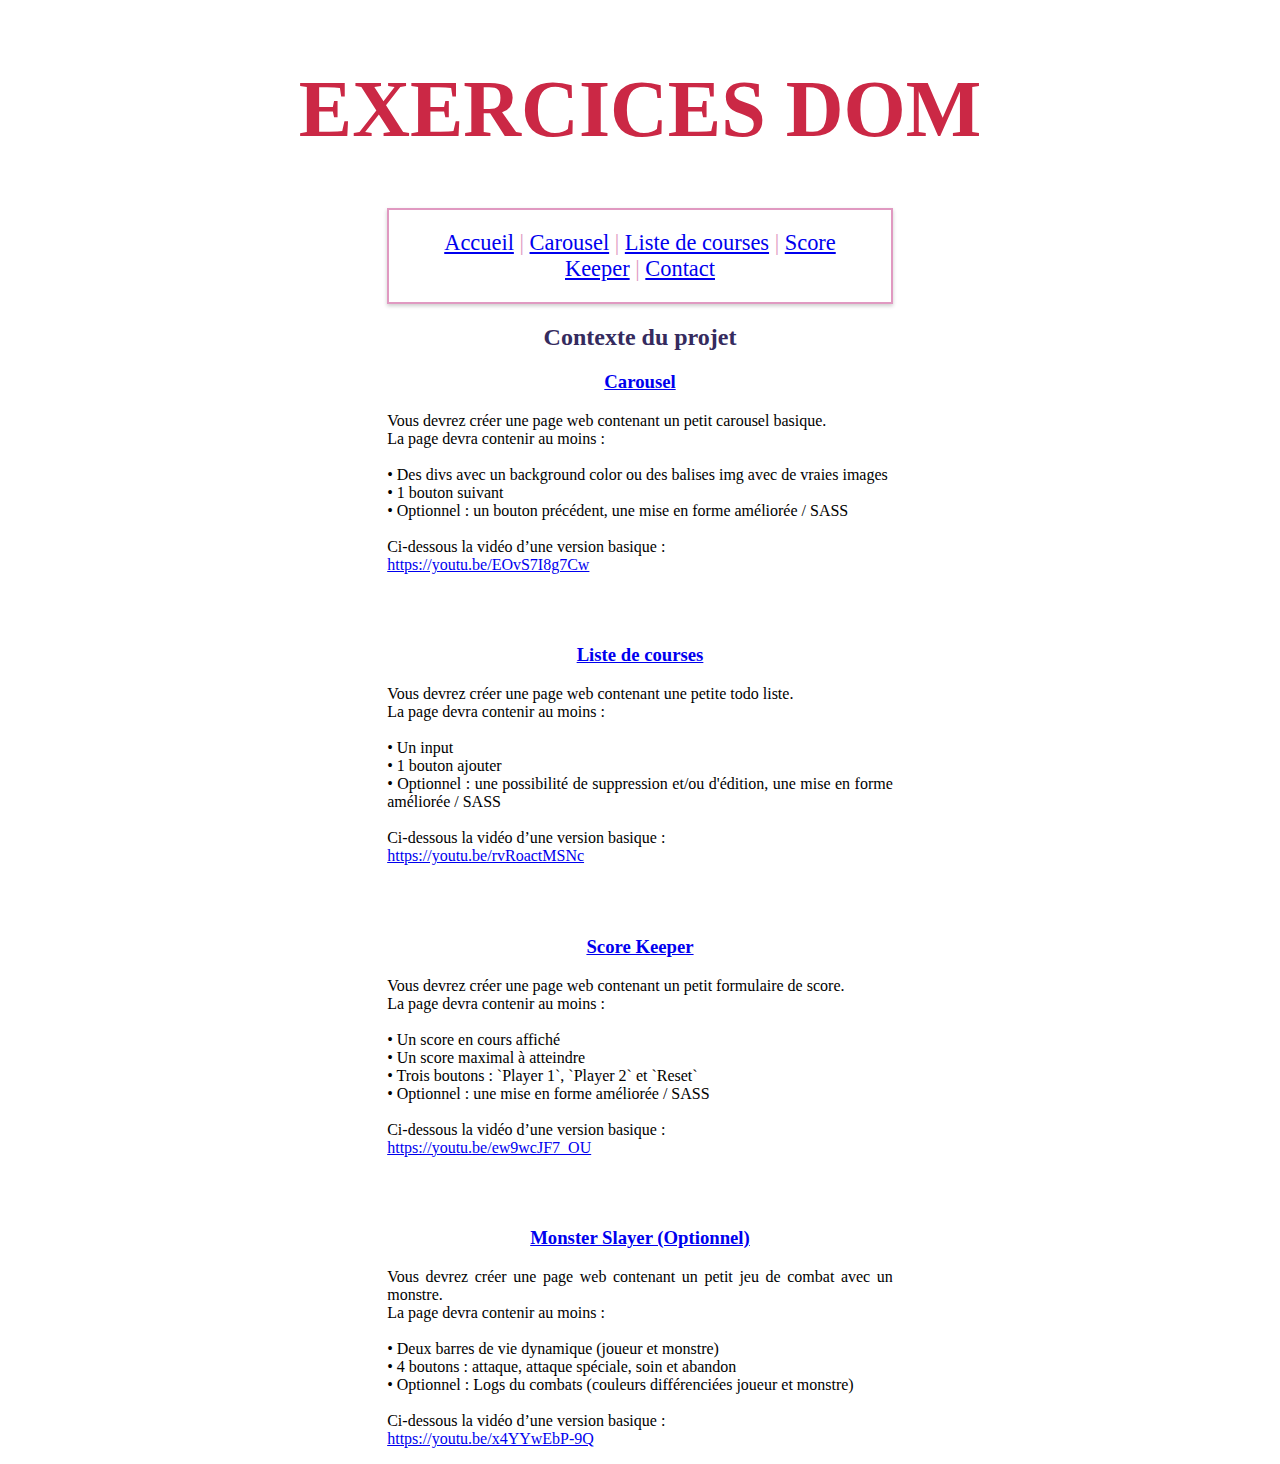
==== index.html @ c1864987 "Exercice Carousel check" ====
<!DOCTYPE html>
<html lang="fr">

<head>
  <meta charset="utf-8">
  <title>Accueil</title>
  <link rel="stylesheet" href="style.css">
</head>

<body>
  <header>
    <h1>EXERCICES DOM</h1>
  </header>

  <nav>
    <div class="barre"><a href="index.html">Accueil</a> | <a href="01_Carousel.html">Carousel</a> | <a
        href="02_Liste_de_courses.html">Liste de courses</a> |
      <a href="03_Score_Keeper.html">Score Keeper</a> | <a href="04_Monster_Slayer.html">Contact</a>
    </div>
  </nav>

  <h2>Contexte du projet</h2>



  <h3><a href="01_Carousel.html">Carousel</a></h3>

  <p>Vous devrez créer une page web contenant un petit carousel basique.
    <br>La page devra contenir au moins :
    <br><br>• Des divs avec un background color ou des balises img avec de vraies images
    <br>• 1 bouton suivant
    <br>• Optionnel : un bouton précédent, une mise en forme améliorée / SASS
    <br><br>Ci-dessous la vidéo d’une version basique :
    <br> <a href="https://youtu.be/EOvS7I8g7Cw" target="_blank">https://youtu.be/EOvS7I8g7Cw</a>
  </p>

  <br><br>

  <h3><a href="02_Liste_de_courses.html">Liste de courses</a></h3>

  <p>Vous devrez créer une page web contenant une petite todo liste. 
    <br>La page devra contenir au moins :
    <br><br>• Un input
    <br>• 1 bouton ajouter
    <br>• Optionnel : une possibilité de suppression et/ou d'édition, une mise en forme améliorée / SASS
    <br><br>Ci-dessous la vidéo d’une version basique :
    <br> <a href="https://youtu.be/rvRoactMSNc" target="_blank">https://youtu.be/rvRoactMSNc</a>
  </p>

  <br><br>

  <h3><a href="03_Score_Keeper.html">Score Keeper</a></h3>

  <p>Vous devrez créer une page web contenant un petit formulaire de score. 
    <br>La page devra contenir au moins :
    <br><br>• Un score en cours affiché
    <br>• Un score maximal à atteindre
    <br>• Trois boutons : `Player 1`, `Player 2` et `Reset`
    <br>• Optionnel : une mise en forme améliorée / SASS
    <br><br>Ci-dessous la vidéo d’une version basique :
    <br> <a href="https://youtu.be/ew9wcJF7_OU" target="_blank">https://youtu.be/ew9wcJF7_OU</a>
  </p>


  <br><br>

  <h3><a href="04_Monster_Slayer.html">Monster Slayer (Optionnel)</a></h3>

  <p>Vous devrez créer une page web contenant un petit jeu de combat avec un monstre. 
    <br>La page devra contenir au moins :
    <br><br>• Deux barres de vie dynamique (joueur et monstre)
    <br>• 4 boutons : attaque, attaque spéciale, soin et abandon
    <br>• Optionnel : Logs du combats (couleurs différenciées joueur et monstre)
    <br><br>Ci-dessous la vidéo d’une version basique :
    <br> <a href="https://youtu.be/x4YYwEbP-9Q" target="_blank">https://youtu.be/x4YYwEbP-9Q</a>
  </p>

</body>

<footer>

</footer>

</html>
---- style.css ----
h1 {
    color: #cb2845;
    font-size: 5em;
    text-align: center;
    padding-top: 10px;
}

h2 {
    color: #352b5e;
    text-align: center;

}

h3 {
    color: #ce478f;
    text-align: center;


}

p {
    text-align: justify;
    margin-left: 30%;
    margin-right: 30%;
}

.barre {
    color: #e099c1;
    text-align: center;
    font-size: 140%;
    background-color: rgba(255, 255, 255, 0.8);
    border: 2px solid #ce478f;
    margin-left: 30%;
    margin-right: 30%;
    box-shadow: 0 2px 4px rgba(0, 0, 0, 0.2);
    border: 2px solid #e099c1;
    padding: 20px;
}

#carousel {
    display: flex;
    justify-content: center;
    align-items: center;
    height: 100%;
    padding: 2%;
}

.slide {
    display: none;
}

.slide.active {
    display: block;
}

button {
    color: #ce478f;
    margin-top: 10px;
    margin-left: 30%;
    justify-content: center;
    font-size: 100%;

}
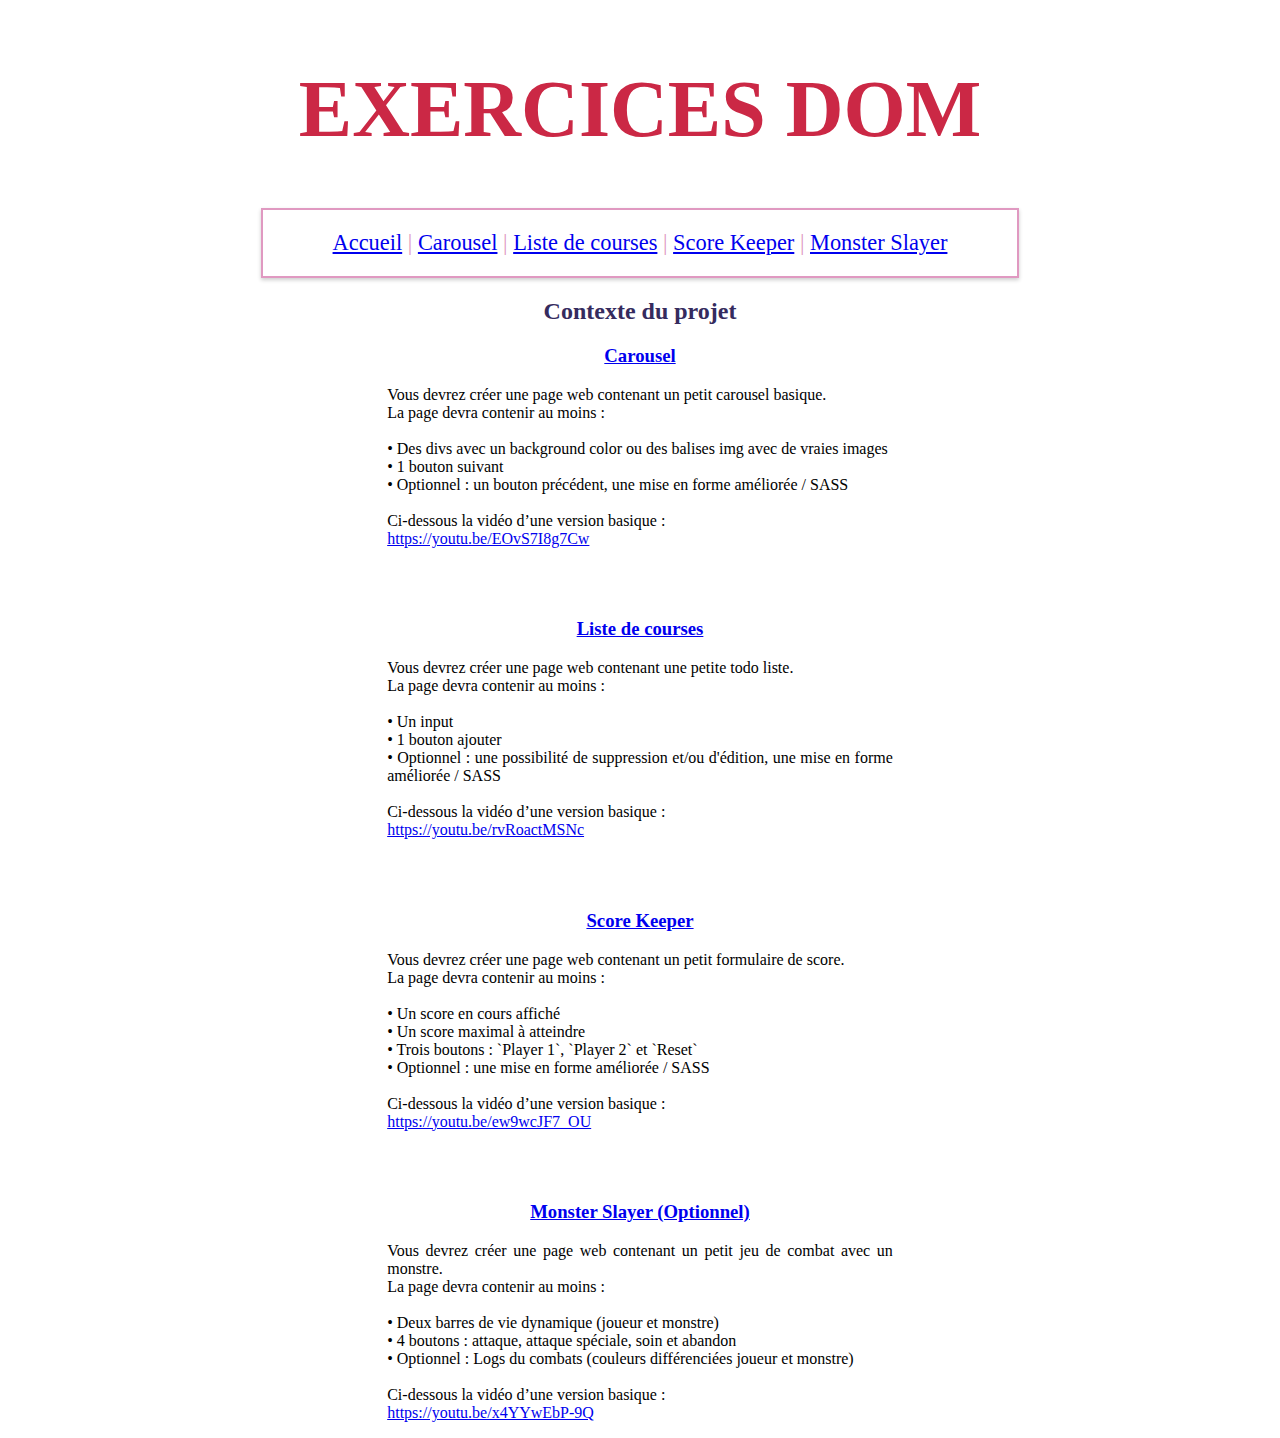
==== commit 2bd87101: "Correction Nav barre" ====
--- a/index.html
+++ b/index.html
@@ -15,7 +15,7 @@
   <nav>
     <div class="barre"><a href="index.html">Accueil</a> | <a href="01_Carousel.html">Carousel</a> | <a
         href="02_Liste_de_courses.html">Liste de courses</a> |
-      <a href="03_Score_Keeper.html">Score Keeper</a> | <a href="04_Monster_Slayer.html">Contact</a>
+      <a href="03_Score_Keeper.html">Score Keeper</a> | <a href="04_Monster_Slayer.html">Monster Slayer</a>
     </div>
   </nav>
 
--- a/style.css
+++ b/style.css
@@ -30,8 +30,8 @@
     font-size: 140%;
     background-color: rgba(255, 255, 255, 0.8);
     border: 2px solid #ce478f;
-    margin-left: 30%;
-    margin-right: 30%;
+    margin-left: 20%;
+    margin-right: 20%;
     box-shadow: 0 2px 4px rgba(0, 0, 0, 0.2);
     border: 2px solid #e099c1;
     padding: 20px;
@@ -53,6 +53,13 @@
     display: block;
 }
 
+input[type="text"] {
+    margin-left: 30%;
+    width: 300px;
+    padding: 5px;
+    font-size: 16px;
+  }
+
 button {
     color: #ce478f;
     margin-top: 10px;
@@ -61,3 +68,7 @@
     font-size: 100%;
 
 }
+ul {
+    list-style-type:circle;
+    margin-left: 30%;
+  }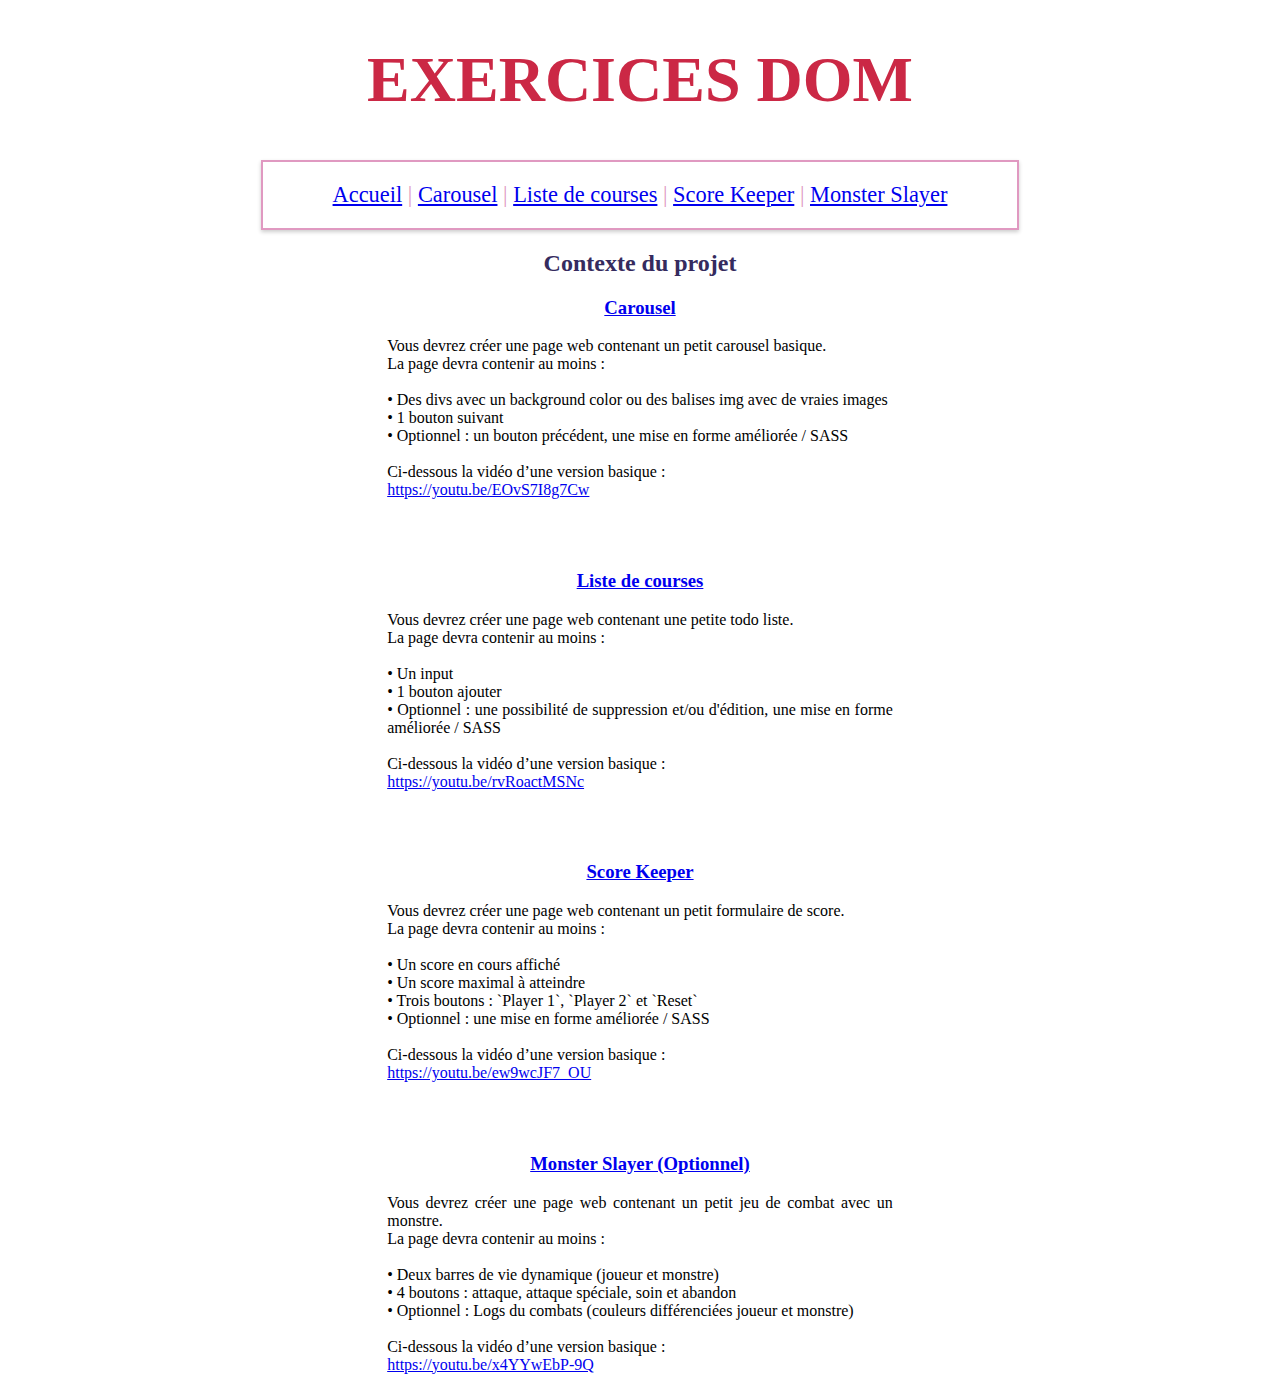
==== commit ea24c7bb: "Score Keeper check" ====
--- a/index.html
+++ b/index.html
@@ -38,7 +38,7 @@
 
   <h3><a href="02_Liste_de_courses.html">Liste de courses</a></h3>
 
-  <p>Vous devrez créer une page web contenant une petite todo liste. 
+  <p>Vous devrez créer une page web contenant une petite todo liste.
     <br>La page devra contenir au moins :
     <br><br>• Un input
     <br>• 1 bouton ajouter
@@ -51,7 +51,7 @@
 
   <h3><a href="03_Score_Keeper.html">Score Keeper</a></h3>
 
-  <p>Vous devrez créer une page web contenant un petit formulaire de score. 
+  <p>Vous devrez créer une page web contenant un petit formulaire de score.
     <br>La page devra contenir au moins :
     <br><br>• Un score en cours affiché
     <br>• Un score maximal à atteindre
@@ -66,7 +66,7 @@
 
   <h3><a href="04_Monster_Slayer.html">Monster Slayer (Optionnel)</a></h3>
 
-  <p>Vous devrez créer une page web contenant un petit jeu de combat avec un monstre. 
+  <p>Vous devrez créer une page web contenant un petit jeu de combat avec un monstre.
     <br>La page devra contenir au moins :
     <br><br>• Deux barres de vie dynamique (joueur et monstre)
     <br>• 4 boutons : attaque, attaque spéciale, soin et abandon
--- a/style.css
+++ b/style.css
@@ -1,21 +1,17 @@
 h1 {
     color: #cb2845;
-    font-size: 5em;
+    font-size: 4em;
     text-align: center;
-    padding-top: 10px;
 }
 
 h2 {
     color: #352b5e;
     text-align: center;
-
 }
 
 h3 {
     color: #ce478f;
     text-align: center;
-
-
 }
 
 p {
@@ -58,7 +54,7 @@
     width: 300px;
     padding: 5px;
     font-size: 16px;
-  }
+}
 
 button {
     color: #ce478f;
@@ -66,9 +62,14 @@
     margin-left: 30%;
     justify-content: center;
     font-size: 100%;
+}
 
+ul {
+    list-style-type: circle;
+    margin-left: 30%;
 }
-ul {
-    list-style-type:circle;
-    margin-left: 30%;
-  }+
+.green {
+
+    color: #352b5e;
+}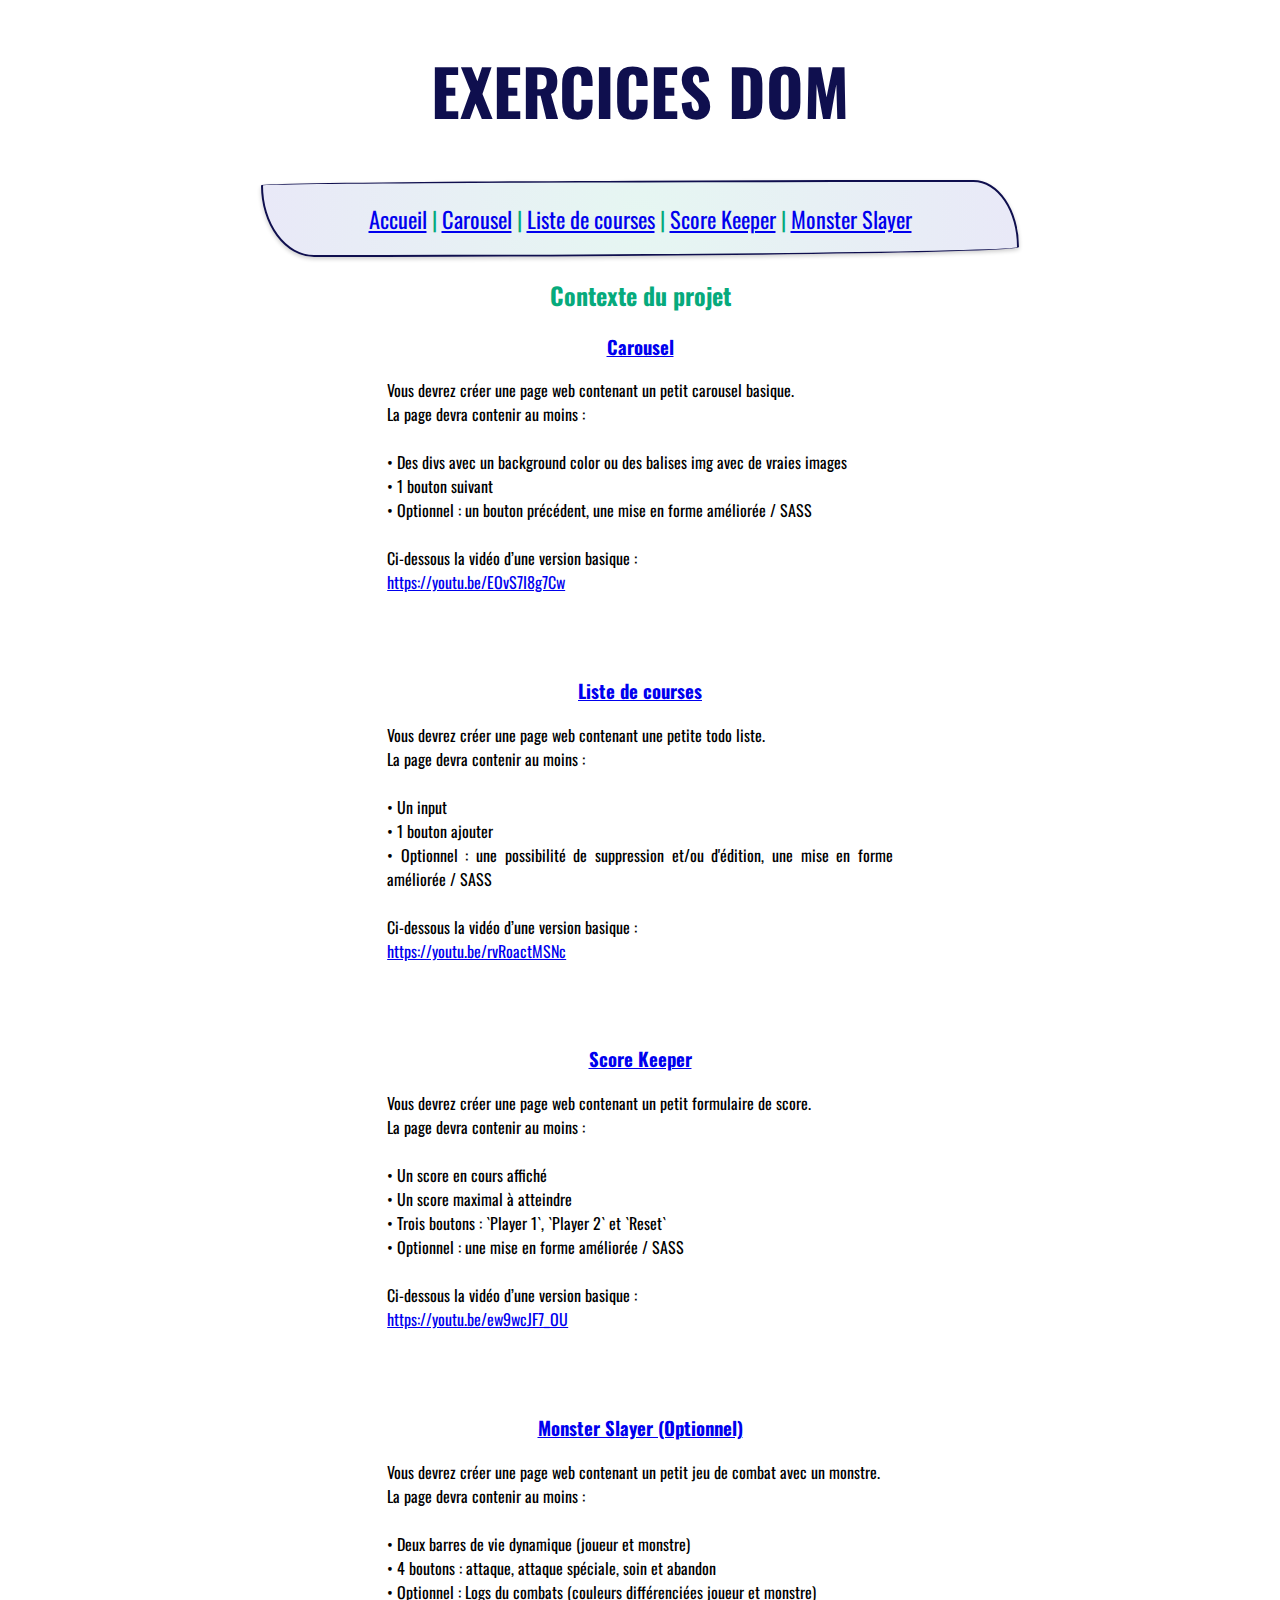
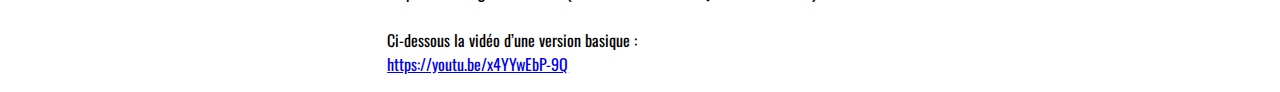
==== commit 5a1aaf25: "CSS design" ====
--- a/index.html
+++ b/index.html
@@ -5,6 +5,9 @@
   <meta charset="utf-8">
   <title>Accueil</title>
   <link rel="stylesheet" href="style.css">
+  <link rel="preconnect" href="https://fonts.googleapis.com">
+<link rel="preconnect" href="https://fonts.gstatic.com" crossorigin>
+<link href="https://fonts.googleapis.com/css2?family=Oswald:wght@200&display=swap" rel="stylesheet">
 </head>
 
 <body>
@@ -20,8 +23,6 @@
   </nav>
 
   <h2>Contexte du projet</h2>
-
-
 
   <h3><a href="01_Carousel.html">Carousel</a></h3>
 
--- a/style.css
+++ b/style.css
@@ -1,16 +1,21 @@
+body {
+    font-family: 'Oswald', sans-serif;
+  }
+  
+
 h1 {
-    color: #cb2845;
+    color: #0f0f4e;
     font-size: 4em;
     text-align: center;
 }
 
 h2 {
-    color: #352b5e;
+    color: #06aa7c;
     text-align: center;
 }
 
 h3 {
-    color: #ce478f;
+    color: #06aa7c;
     text-align: center;
 }
 
@@ -21,17 +26,26 @@
 }
 
 .barre {
-    color: #e099c1;
+    color: #06aa7c;
     text-align: center;
     font-size: 140%;
-    background-color: rgba(255, 255, 255, 0.8);
-    border: 2px solid #ce478f;
+    background: rgb(6,170,124);
+    background: radial-gradient(circle, rgba(6,170,124,0.10135392047443981) 0%, rgba(36,36,181,0.1) 100%);
     margin-left: 20%;
     margin-right: 20%;
     box-shadow: 0 2px 4px rgba(0, 0, 0, 0.2);
-    border: 2px solid #e099c1;
+    border: 2px solid #0f0f4e;
     padding: 20px;
+    border-radius: 94% 6% 93% 7% / 7% 87% 13% 93% ;
 }
+
+a:visited {
+    color: #06aa7c;
+  }
+
+  a:hover {
+    color: #0f0f4e; 
+  }
 
 #carousel {
     display: flex;
@@ -57,11 +71,16 @@
 }
 
 button {
-    color: #ce478f;
+    color: #06aa7c;
     margin-top: 10px;
     margin-left: 30%;
     justify-content: center;
+    background: rgb(6,170,124);
+    background: linear-gradient(0deg, rgba(6,170,124,0.10135392047443981) 0%, rgba(36,36,181,0.1) 100%);
+    border: 2px solid #0f0f4e;
     font-size: 100%;
+    border-radius: 94% 6% 93% 7% / 7% 87% 13% 93% ;
+
 }
 
 ul {
@@ -71,5 +90,5 @@
 
 .green {
 
-    color: #352b5e;
+    color: #0f0f4e;
 }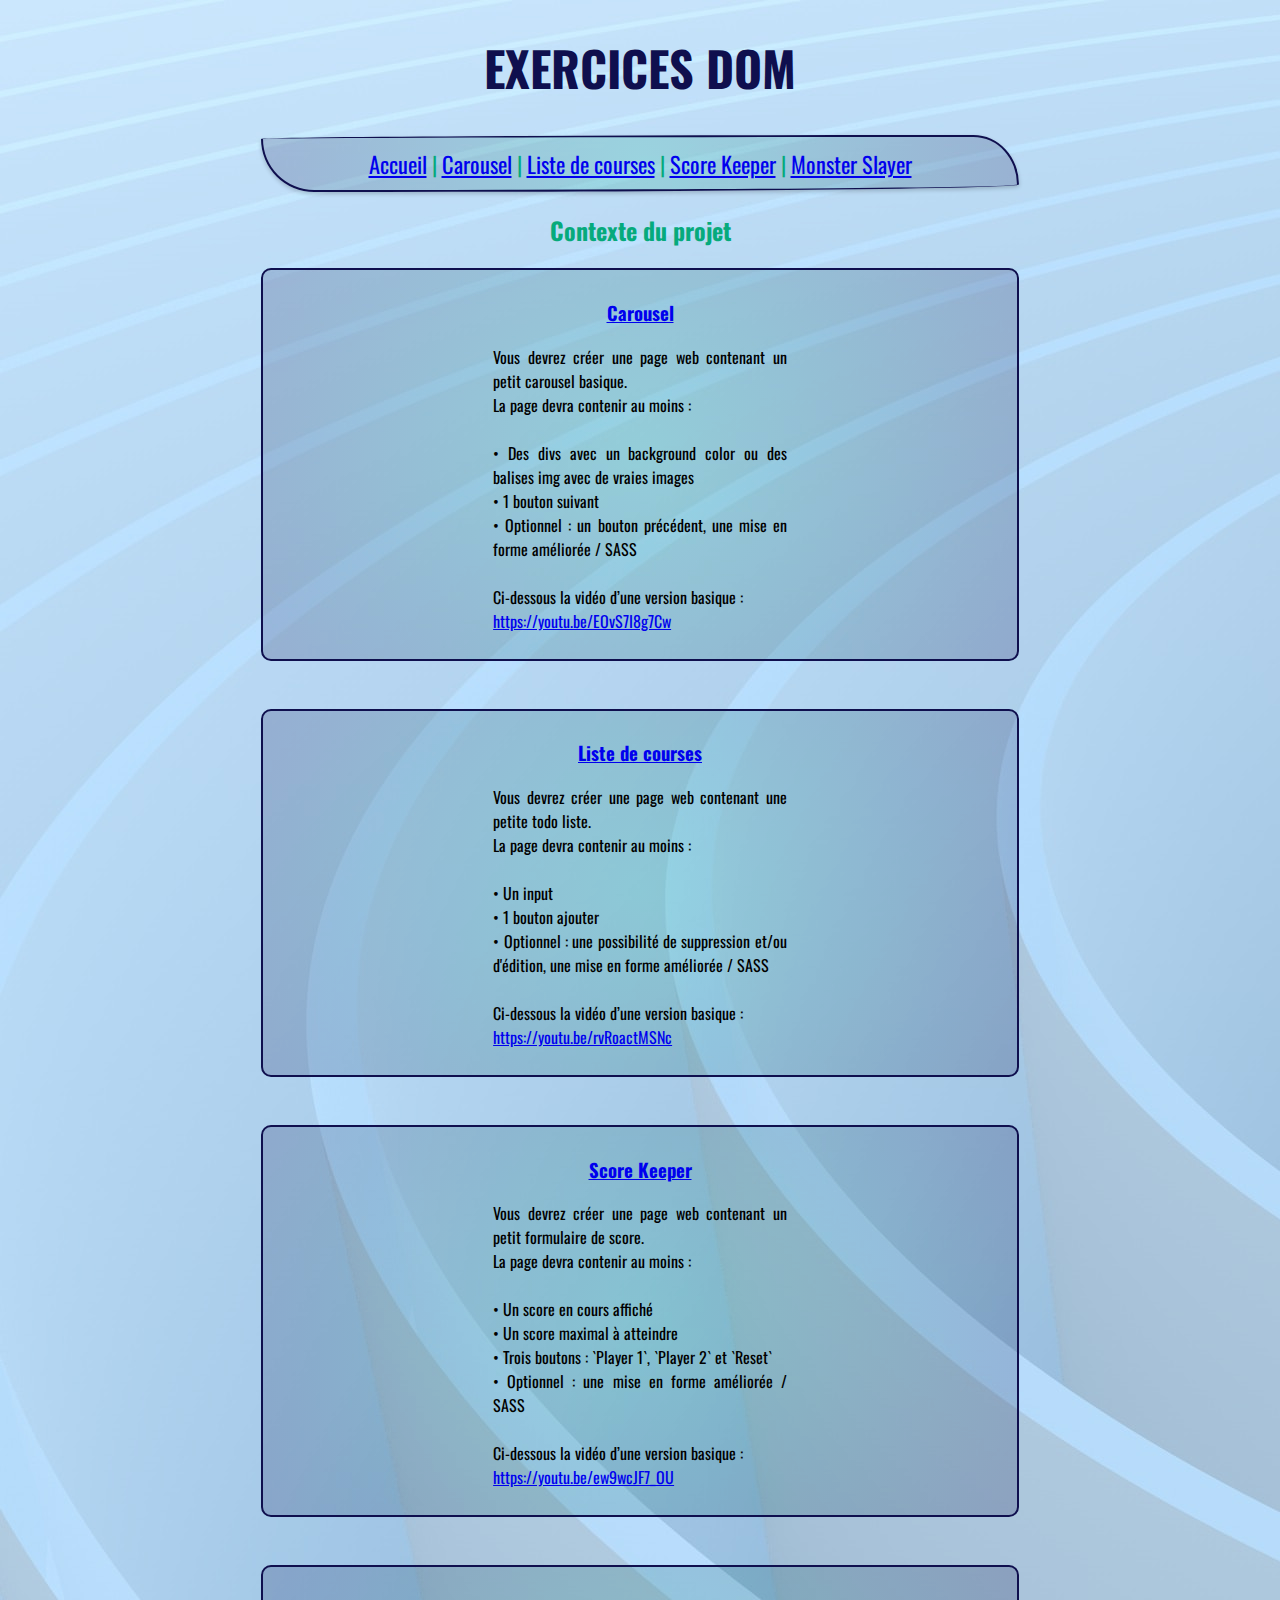
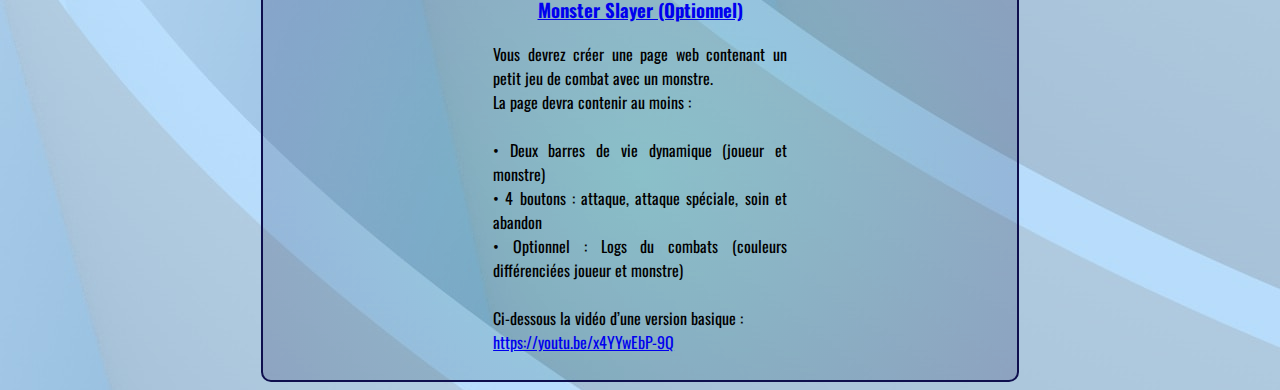
==== commit e8a6dd78: "Add images" ====
--- a/index.html
+++ b/index.html
@@ -24,6 +24,7 @@
 
   <h2>Contexte du projet</h2>
 
+  <div class="container">
   <h3><a href="01_Carousel.html">Carousel</a></h3>
 
   <p>Vous devrez créer une page web contenant un petit carousel basique.
@@ -34,9 +35,10 @@
     <br><br>Ci-dessous la vidéo d’une version basique :
     <br> <a href="https://youtu.be/EOvS7I8g7Cw" target="_blank">https://youtu.be/EOvS7I8g7Cw</a>
   </p>
-
+</div>
   <br><br>
 
+  <div class="container">
   <h3><a href="02_Liste_de_courses.html">Liste de courses</a></h3>
 
   <p>Vous devrez créer une page web contenant une petite todo liste.
@@ -47,9 +49,10 @@
     <br><br>Ci-dessous la vidéo d’une version basique :
     <br> <a href="https://youtu.be/rvRoactMSNc" target="_blank">https://youtu.be/rvRoactMSNc</a>
   </p>
-
+</div>
   <br><br>
 
+  <div class="container">
   <h3><a href="03_Score_Keeper.html">Score Keeper</a></h3>
 
   <p>Vous devrez créer une page web contenant un petit formulaire de score.
@@ -61,10 +64,11 @@
     <br><br>Ci-dessous la vidéo d’une version basique :
     <br> <a href="https://youtu.be/ew9wcJF7_OU" target="_blank">https://youtu.be/ew9wcJF7_OU</a>
   </p>
-
+</div>
 
   <br><br>
 
+  <div class="container">
   <h3><a href="04_Monster_Slayer.html">Monster Slayer (Optionnel)</a></h3>
 
   <p>Vous devrez créer une page web contenant un petit jeu de combat avec un monstre.
@@ -75,6 +79,7 @@
     <br><br>Ci-dessous la vidéo d’une version basique :
     <br> <a href="https://youtu.be/x4YYwEbP-9Q" target="_blank">https://youtu.be/x4YYwEbP-9Q</a>
   </p>
+</div>
 
 </body>
 
--- a/style.css
+++ b/style.css
@@ -1,11 +1,12 @@
 body {
     font-family: 'Oswald', sans-serif;
-  }
-  
+    background-image: url(/images/arriere_plan.jpg);
+}
+
 
 h1 {
     color: #0f0f4e;
-    font-size: 4em;
+    font-size: 3em;
     text-align: center;
 }
 
@@ -29,23 +30,33 @@
     color: #06aa7c;
     text-align: center;
     font-size: 140%;
-    background: rgb(6,170,124);
-    background: radial-gradient(circle, rgba(6,170,124,0.10135392047443981) 0%, rgba(36,36,181,0.1) 100%);
+    background: rgb(6, 170, 124);
+    background: radial-gradient(circle, rgba(6, 170, 124, 0.2) 0%, rgba(15, 15, 78, 0.2) 100%);
     margin-left: 20%;
     margin-right: 20%;
     box-shadow: 0 2px 4px rgba(0, 0, 0, 0.2);
     border: 2px solid #0f0f4e;
-    padding: 20px;
-    border-radius: 94% 6% 93% 7% / 7% 87% 13% 93% ;
+    padding: 10px;
+    border-radius: 94% 6% 93% 7% / 7% 87% 13% 93%;
 }
 
 a:visited {
-    color: #06aa7c;
-  }
+    color: #0c5843;
+}
 
-  a:hover {
-    color: #0f0f4e; 
-  }
+a:hover {
+    color: #0f0f4e;
+}
+
+.container {
+    border: 2px solid #0f0f4e;
+    padding: 10px;
+    margin-left: 20%;
+    margin-right: 20%;
+    border-radius: 10px;
+    background: rgb(6, 170, 124);
+    background: radial-gradient(circle, rgba(6, 170, 124, 0.2) 0%, rgba(15, 15, 78, 0.2) 100%);
+}
 
 #carousel {
     display: flex;
@@ -53,14 +64,19 @@
     align-items: center;
     height: 100%;
     padding: 2%;
+
 }
 
 .slide {
     display: none;
+    border: 2px solid #0f0f4e;
+    border-radius: 94% 6% 93% 7% / 7% 87% 13% 93%;
 }
 
 .slide.active {
     display: block;
+    border: 2px solid #0f0f4e;
+    border-radius: 94% 6% 93% 7% / 7% 87% 13% 93%;
 }
 
 input[type="text"] {
@@ -70,16 +86,11 @@
     font-size: 16px;
 }
 
-button {
-    color: #06aa7c;
-    margin-top: 10px;
-    margin-left: 30%;
-    justify-content: center;
-    background: rgb(6,170,124);
-    background: linear-gradient(0deg, rgba(6,170,124,0.10135392047443981) 0%, rgba(36,36,181,0.1) 100%);
-    border: 2px solid #0f0f4e;
-    font-size: 100%;
-    border-radius: 94% 6% 93% 7% / 7% 87% 13% 93% ;
+.imagesCategorie {
+    padding: 1em;
+    display: flex;
+  justify-content: center;
+  align-items: center;
 
 }
 
@@ -88,6 +99,19 @@
     margin-left: 30%;
 }
 
+button {
+    color: #06aa7c;
+    margin-top: 10px;
+    margin-left: 30%;
+    justify-content: center;
+    background: rgb(6, 170, 124);
+    background: linear-gradient(0deg, rgba(6, 170, 124, 0.2) 0%, rgba(15, 15, 78, 0.2) 100%);
+    border: 2px solid #0f0f4e;
+    font-size: 100%;
+    border-radius: 94% 6% 93% 7% / 7% 87% 13% 93%;
+
+}
+
 .green {
 
     color: #0f0f4e;
